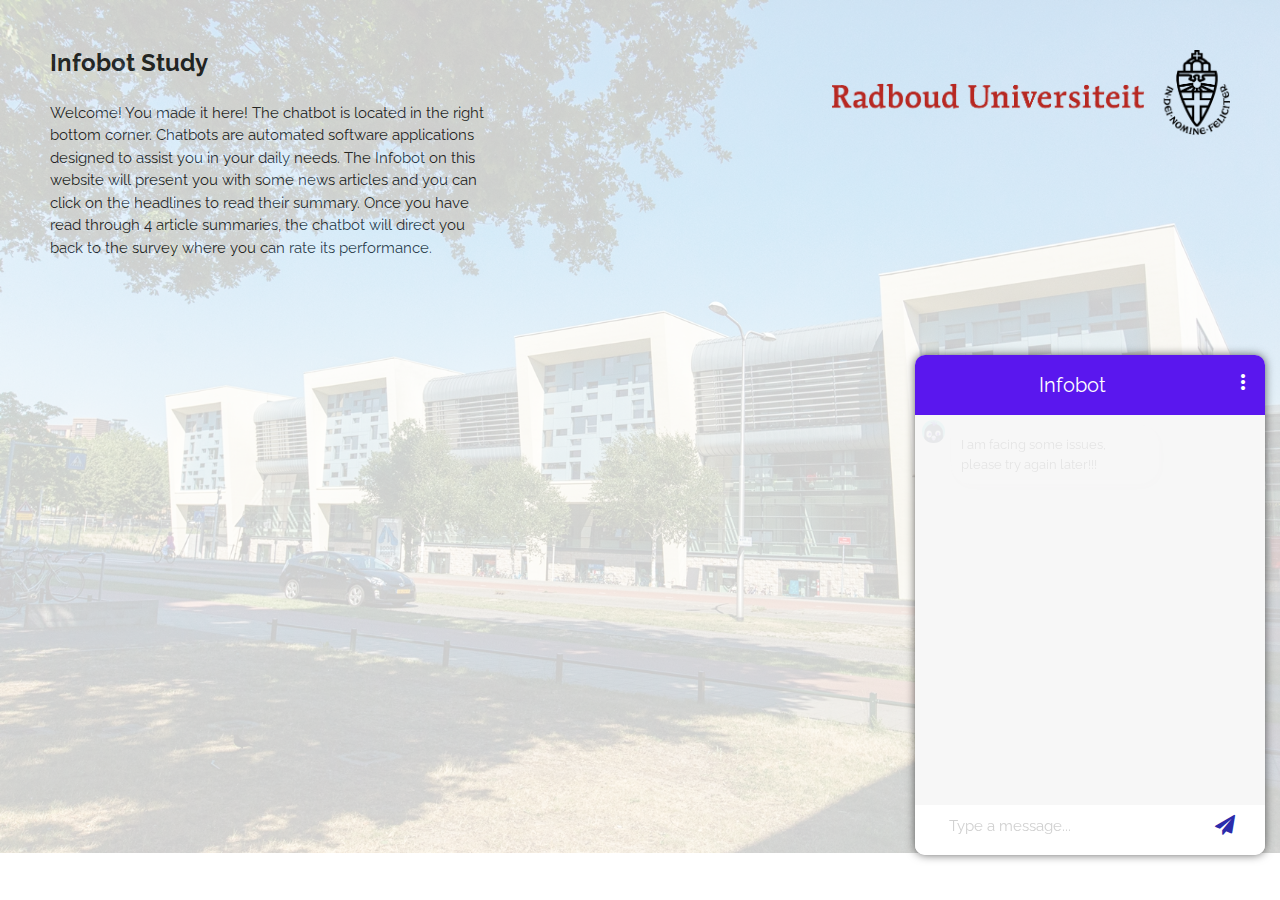
==== frontend/index.html @ 563d5865 "bot frontend" ====
<html>

<head>
    <title>Infobot</title>

    <!--Let browser know website is optimized for mobile-->
    <meta name="viewport" content="width=device-width, initial-scale=1.0" />

    <!--Import Google Icon Font-->
    <link href="https://fonts.googleapis.com/icon?family=Material+Icons" rel="stylesheet">
    <link href="https://fonts.googleapis.com/css?family=Raleway:500&display=swap" rel="stylesheet">

    <!--Import Font Awesome Icon Font-->
    <link rel="stylesheet" href="https://cdnjs.cloudflare.com/ajax/libs/font-awesome/4.7.0/css/font-awesome.min.css" integrity="sha256-eZrrJcwDc/3uDhsdt61sL2oOBY362qM3lon1gyExkL0=" crossorigin="anonymous" />

    <!--Import materialize.css-->
    <link rel="stylesheet" type="text/css" href="static/css/materialize.min.css">

    <!--Main css-->
    <link rel="stylesheet" type="text/css" href="static/css/style.css">
    <meta name="viewport" content="width=device-width, initial-scale=1">

</head>

<body>
    <div class="container">

        <img id="bgimage" src="static/img/bg2.jpeg">
        <img id="logo" src="static/img/logo.png">

        <div id="instructions">
            <h1>Infobot Study</h1>
            <p>Welcome! You made it here! The chatbot is located in the right bottom corner. Chatbots are automated software applications designed to assist you in your daily needs. The Infobot on this website will present you with some news articles and you can click on the headlines to read their summary. Once you have read through 4 article summaries, the chatbot will direct you back to the survey where you can rate its performance.</p>
            <!-- <p>This study is conducted by Shreya Dubey, Paul E. Ketelaar, and Hein van Schie, researchers at the Behavioural Science Institute at Radboud University, Nijmegen, The Netherlands. -->
            </p>
            <!-- <p>In case of questions, remarks or concerns you may contact the responsible researcher, Shreya Dubey (Shreya.Dubey@student.ru.nl) or the principal investigator (p.ketelaar@maw.ru.nl).   -->
            </p>
        </div>

        <!-- Modal for rendering the charts, declare this if you want to render charts, 
         else you remove the modal -->
        <div id="modal1" class="modal">
            <canvas id="modal-chart"></canvas>
        </div>

        <!--chatbot widget -->
        <div class="widget">
            <div class="chat_header">

                <!--Add the name of the bot here -->
                <span class="chat_header_title">Infobot</span>
                <span class="dropdown-trigger" href='#' data-target='dropdown1'>
                  <i class="material-icons">
                  more_vert
                  </i>
               </span>

                <!-- Dropdown menu-->
                <ul id='dropdown1' class='dropdown-content'>
                    <li><a href="#" id="clear">Clear</a></li>
                    <li><a href="#" id="restart">Restart</a></li>
                    <!-- <li><a href="#" id="close">Close</a></li> -->
                </ul>
            </div>

            <!--Chatbot contents goes here -->
            <div class="chats" id="chats">
                <div class="clearfix"></div>

            </div>

            <!--keypad for user to type the message -->
            <div class="keypad">
                <textarea id="userInput" placeholder="Type a message..." class="usrInput"></textarea>
                <div id="sendButton"><i class="fa fa-paper-plane" aria-hidden="true"></i></div>
            </div>
        </div>

        <!--bot profile-->
        <div class="profile_div" id="profile_div">
            <img class="imgProfile" src="static/img/botAvatar.png" />
        </div>

        <!-- Bot pop-up intro -->
        <!-- <div class="tap-target" data-target="profile_div">
            <div class="tap-target-content">
                <h5 class="white-text">Hey there 👋</h5>
                <p class="white-text">I can help you get started with Rasa and answer your technical questions.</p>
            </div>
        </div> -->

    </div>

    <!--JavaScript at end of body for optimized loading-->
    <script src="https://ajax.googleapis.com/ajax/libs/jquery/3.3.1/jquery.min.js"></script>
    <script type="text/javascript" src="static/js/materialize.min.js"></script>

    <!--Main Script -->
    <script type="text/javascript" src="static/js/script.js"></script>

    <!--Chart.js Script -->
    <script type="text/javascript" src="static/js/chart.min.js"></script>

</body>

</html>
---- frontend/static/css/style.css ----
body {
    font-family: 'Raleway', sans-serif;
    /*background: url('../img/bg2.jpeg') no-repeat center center fixed;*/
    background-size: cover;
}


/* ============= css related to chats =============== */

.container {
    margin: 50px;
}

h1 {
    font-size: 24px;
    font-weight: bold;
}

@media only screen and (max-width: 320px) {
    #logo { 
        display: none; 
    }
}

#instructions {
    max-width: 50%;
}

.widget {
    display: none;
    width: 350px;
    right: 15px;
    height: 500px;
    bottom: 5%;
    position: fixed;
    background: #f7f7f7;
    border-radius: 10px 10px 10px 10px;
    box-shadow: 0 0px 1px 0 rgba(0, 0, 0, 0.16), 0 0px 10px 0 #00000096;
}

.chat_header {
    height: 60px;
    background: rgb(90, 23, 238);
    border-radius: 10px 10px 0px 0px;
    padding: 5px;
    font-size: 20px;
}

.chat_header_title {
    color: white;
    float: left;
    margin-top: 3%;
    margin-left: 35%;
}

.chats {
    /* display: none; */
    height: 385px;
    padding: 2px;
    border-radius: 1px;
    overflow-y: scroll;
    margin-top: 1px;
    transition: 0.2s;
}

div.chats::-webkit-scrollbar {
    overflow-y: hidden;
    width: 0px;
    /* remove scrollbar space /
    background: transparent;
    / optional: just make scrollbar invisible */
}

.clearfix {
    margin-top: 2px;
    margin-bottom: 2px;
}

.botAvatar {
    border-radius: 50%;
    width: 1.5em;
    height: 1.5em;
    float: left;
    margin-left: 5px;
    /* border: 2px solid  #2c53af ; */
}

.botMsg {
    float: left;
    margin-top: 5px;
    background: white;
    color: black;
    box-shadow: 2px 3px 9px 0px #9a82842e;
    margin-left: 0.5em;
    padding: 10px;
    border-radius: 1.5em;
    max-width: 60%;
    min-width: 25%;
    font-size: 13px;
    word-wrap: break-word;
    border-radius: 0 20px 20px 20px;
}

textarea {
    box-shadow: none;
    resize: none;
    outline: none;
    overflow: hidden;
    font-family: Raleway;
}

textarea::-webkit-input-placeholder {
    font-family: Raleway;
}

textarea-webkit-scrollbar {
    width: 0 !important
}

.userMsg {
    animation: animateElement linear 0.2s;
    animation-iteration-count: 1;
    margin-top: 5px;
    word-wrap: break-word;
    padding: 10px;
    float: right;
    margin-right: 0.5em;
    background: #5a17ee;
    color: white;
    margin-bottom: 0.15em;
    font-size: 13px;
    max-width: 65%;
    min-width: 15%;
    border-radius: 20px 0px 20px 20px;
    box-shadow: 0px 2px 5px 0px #9a828454;
}

.userAvatar {
    animation: animateElement linear 0.3s;
    animation-iteration-count: 1;
    border-radius: 50%;
    width: 1.5em;
    height: 1.5em;
    float: right;
    margin-right: 5px;
    /* border: 2px solid  #2c53af ; */
}

.usrInput {
    padding: 0.5em;
    width: 80%;
    margin-left: 4%;
    border: 0;
    padding-left: 15px;
    height: 40px;
}

.keypad {
    /* display: none;  */
    background: white;
    height: 50px;
    position: absolute;
    bottom: 0px;
    width: 100%;
    padding: 5px;
    border-radius: 0px 0px 10px 10px;
}

#sendButton {
    height: 20px;
    width: 20px;
    border-radius: 50%;
    display: inline-block;
    float: right;
    margin-right: 30px;
    text-align: center;
    padding: 5px;
    font-size: 20px;
    cursor: pointer;
    color: #2b2bab;
}

.imgProfile {
    box-shadow: 0 0px 1px 0 rgba(0, 0, 0, 0.16), 0 0px 10px 0 #00000096;
    border-radius: 50px;
    width: 60%;
}

.profile_div {
    /* display: none; */
    position: fixed;
    padding: 5px;
    width: 10%;
    bottom: 0;
    right: 0;
    cursor: pointer;
}


/* css for dropdown menu of the bot */

#close,
#restart,
#clear {
    cursor: pointer;
}

.dropdown-trigger {
    cursor: pointer;
    color: white;
    margin-right: 5px;
    float: right;
    margin-top: 3%;
}

.dropdown-content li>a,
.dropdown-content li>span {
    color: #5a17ee;
}

@keyframes animateElement {
    0% {
        opacity: 0;
        transform: translate(0px, 10px);
    }
    100% {
        opacity: 1;
        transform: translate(0px, 0px);
    }
}


/*========== css related to chats elements============= */


/* css for card details of carousel cards */

.content {
    transition: 0.2s;
    display: none;
    width: 350px;
    right: 15px;
    height: 500px;
    bottom: 5%;
    position: fixed;
    background: white;
    border-radius: 10px 10px 10px 10px;
    box-shadow: 0px 2px 10px 1px #b5b5b5;
}

.content_header {
    object-fit: cover;
    width: 100%;
    height: 40%;
    border-radius: 10px 10px 0px 0px;
}

.content_data {
    overflow-y: scroll;
    height: 70%;
    position: absolute;
    left: 0px;
    width: 100%;
    top: 30%;
    z-index: 1000;
    border-radius: 10px;
    background: white;
    padding: 5px;
    box-shadow: 0px -1px 20px 3px #9c9393ba;
}

.content_title {
    color: black;
    font-weight: 600;
    word-wrap: break-word;
    padding-left: 5px;
    font-size: 1.2em;
    width: 80%;
    border-radius: .28571429rem;
}

.votes {
    font-size: 12px;
    color: lightslategray;
}

.ratings {
    margin-top: 5px;
    background: #9ACD32;
    padding: 5px;
    color: white;
    border-radius: 5px;
}

.user_ratings {
    border-radius: .28571429rem;
    color: #fff;
    font-weight: 600;
    font-size: 15px;
}

.total_ratings {
    font-size: 12px;
    opacity: .5;
    margin-left: 5px;
}

.content_data>.row .col {
    padding: 5px;
}

.metadata_1,
.metadata_2,
.metadata_3,
.metadata_4,
.row {
    margin-bottom: 0px;
}

.metadata_1 {
    color: lightslategrey;
    padding: 5px;
}

.order,
#closeContents {
    color: #2c53af;
}

.metadata_2,
.metadata_3,
.metadata_4,
.metadata_5,
.metadata_6 {
    color: lightslategrey;
    padding: 5px;
}

.average_cost,
.timings,
.location,
.cuisines {
    width: 70%;
    float: right;
    margin-right: 25%;
}

.fa .fa-user-o {
    font-size: 15px;
}

.stars-outer {
    display: inline-block;
    position: relative;
    font-family: FontAwesome;
}

.stars-outer::before {
    content: "\f006 \f006 \f006 \f006 \f006";
}

.stars-inner {
    position: absolute;
    top: 0;
    left: 0;
    white-space: nowrap;
    overflow: hidden;
    width: 0;
}

.stars-inner::before {
    content: "\f005 \f005 \f005 \f005 \f005";
    color: #f8ce0b;
}

div.content::-webkit-scrollbar {
    width: 0 !important
}

div.content_data::-webkit-scrollbar {
    overflow-y: hidden;
    width: 0px;
    /* remove scrollbar space /
    background: transparent;
    / optional: just make scrollbar invisible */
}


/* css for single card */

.singleCard {
    padding-left: 10%;
    padding-right: 10px;
}


/* css for image card */

.imgcard {
    object-fit: cover;
    width: 80%;
    height: 50%;
    border-radius: 10px;
    margin-left: 1%;
}


/* css for suggestions buttons */

.suggestions {
    padding: 5px;
    width: 80%;
    border-radius: 10px;
    background: #ffffff;
    box-shadow: 2px 5px 5px 1px #dbdade;
}

.menuTitle {
    padding: 5px;
    margin-top: 5px;
    margin-bottom: 5px;
}

.menu {
    padding: 5px;
}

.menuChips {
    display: block;
    background: #2c53af;
    color: #fff;
    text-align: center;
    padding: 5px;
    margin-bottom: 5px;
    cursor: pointer;
    border-radius: 15px;
    font-size: 14px;
    word-wrap: break-word;
}


/* cards carousels */

.cards {
    display: none;
    position: relative;
    max-width: 300px;
}

.cards_scroller {
    overflow-x: scroll;
    overflow-y: hidden;
    display: flex;
    height: 210px;
    width: 300px;
    transition: width 0.5s ease;
    margin-left: 5px;
    /* Enable Safari touch scrolling physics which is needed for scroll snap */
    -webkit-overflow-scrolling: touch;
}

.cards_scroller img {
    border-radius: 10px;
}

.cards div.note {
    position: absolute;
    /* vertically align center */
    top: 50%;
    transform: translateY(-50%);
    left: 0;
    right: 0;
    background: rgba(0, 0, 0, 0.6);
    padding: 20px;
    position: absolute;
    font-size: 4em;
    color: white;
}

.cards .arrow {
    position: absolute;
    top: 50%;
    transform: translateY(-50%);
    height: 30px;
    width: 30px;
    border-radius: 2px;
    background-position: 50% 50%;
    background-repeat: no-repeat;
    z-index: 1;
}

.cards .arrow.next {
    display: none;
    font-size: 2em;
    color: #ffffff;
    right: 10px;
}

.cards .arrow.prev {
    display: none;
    font-size: 2em;
    color: #ffffff;
    left: 10px;
}

.cards_scroller::-webkit-scrollbar {
    width: 0 !important
}

.cards_scroller>div.carousel_cards {
    margin: 5px;
    scroll-snap-align: center;
    position: relative;
    scroll-behavior: smooth;
}

.cards_scroller div.carousel_cards {
    min-width: 50%;
    min-height: 70%;
    background: #b5b5b5;
    border-radius: 10px;
}

@-webkit-keyframes fadeInLeft {
    from {
        opacity: 0;
        -webkit-transform: translatex(-10px);
        -moz-transform: translatex(-10px);
        -o-transform: translatex(-10px);
        transform: translatex(-10px);
    }
    to {
        opacity: 1;
        -webkit-transform: translatex(0);
        -moz-transform: translatex(0);
        -o-transform: translatex(0);
        transform: translatex(0);
    }
}

.in-left {
    -webkit-animation-name: fadeInLeft;
    -moz-animation-name: fadeInLeft;
    -o-animation-name: fadeInLeft;
    animation-name: fadeInLeft;
    -webkit-animation-fill-mode: both;
    -moz-animation-fill-mode: both;
    -o-animation-fill-mode: both;
    animation-fill-mode: both;
    -webkit-animation-duration: 0.8s;
    -moz-animation-duration: 0.8s;
    -o-animation-duration: 0.8s;
    animation-duration: 0.8s;
    -webkit-animation-delay: 0.8s;
    -moz-animation-delay: 0.8s;
    -o-animation-duration: 0.8s;
    animation-delay: 0.8s;
}


/* css for cards within the cards carousels */

.cardBackgroundImage {
    width: 100%;
    border-radius: 5px;
    height: 100%;
    position: absolute;
    object-fit: cover;
}

.cardFooter {
    background: rgba(56, 53, 60, 0.86);
    border-radius: 0px 0px 5px 5px;
    position: absolute;
    z-index: 3;
    color: white;
    bottom: 0;
    width: 100%;
    /*height: 30%;*/
    word-wrap: break-word;
    padding: 1px;
}

.cardTitle {
    /*overflow: hidden;*/
    /*white-space: nowrap;*/
    /*text-overflow: ellipsis;*/
    /*width: 90%;*/
    /*height: 40%;*/
    display: inline-block;
    margin-bottom: 1px;
    font-size: 12px;
    /* font-weight: 600; */
    padding: 5px;
    /* color: #2c53af; */
    color: #ffffff;
    cursor: pointer;
}

.cardDescription {
    padding: 5px;
    font-size: 13px;
    color: white;
    line-height: 15px;
}


/*css for dropDown messages*/

.dropDownMsg {
    float: left;
    margin-top: 5px;
    background: white;
    color: black;
    box-shadow: 2px 3px 9px 0px #9a82842e;
    margin-left: 0.5em;
    padding: 10px;
    border-radius: 1.5em;
    max-width: 60%;
    min-width: 25%;
    font-size: 13px;
    word-wrap: break-word;
}

.dropDownMsg>select {
    border: 0px solid #f2f2f2;
}


/* css for quick replies */

.quickReplies {
    padding: 5px;
    position: relative;
    width: 100%;
    overflow-x: scroll;
    overflow-y: hidden;
    white-space: nowrap;
    transition: all 0.2s;
    transform: scale(0.98);
    will-change: transform;
    user-select: none;
    cursor: pointer;
    scroll-behavior: smooth;
}

.quickReplies::-webkit-scrollbar {
    width: 0 !important
}

.quickReplies.active {
    cursor: grabbing;
    cursor: -webkit-grabbing;
    transform: scale(1);
}

.chip {
    background-color: white;
    border: 1px solid #2c53af;
    color: #2c53af;
    font-weight: bolder;
    text-align: center;
}

.chip:hover {
    background-color: #2c53af;
    color: white;
}


/* css for charts */

#expand:hover {
    font-size: 18px;
}

#expand {
    position: absolute;
    right: 10px;
    top: 10px;
}

.modal {
    height: 60%;
    border-radius: 10px;
}

.chart-container {
    position: relative;
    margin: auto;
    height: 25vh;
    width: 20vw;
    border-radius: 10px 10px 10px 10px;
    margin-left: 5%;
    background: white;
    box-shadow: 2px 3px 9px 0px #9a82847a;
    margin-top: 5px;
}

#bgimage {
    position: absolute;
    left: 0;
    top: 0;
    width: 100%;
    height: auto;
    opacity: 0.2;
}

#logo {
    position: absolute;
    right: 0;
    top: 0;
    padding: 50px 50px 0px 0px;
    height: 15%;
}


/* css for collapsible */

.collapsible {
    margin-top: 5px;
    margin-left: 5%;
    max-width: 60%;
    min-width: 25%;
    font-size: 13px;
    word-wrap: break-word;
    border-radius: 20px;
    background: white;
}

.collapsible-body {
    padding: 15px;
}

.collapsible-header {
    font-weight: bold;
    color: #2c53af;
}

ul.collapsible>li:first-child .collapsible-header {
    border-radius: 20px 20px 0px 0px;
}

ul.collapsible>li:last-child .collapsible-header {
    color: #2c53af;
    border-radius: 0px 0px 20px 20px;
}

ul.collapsible>li:last-child .collapsible-body {
    border-bottom: none;
}

.collapsible-header {
    padding: 10px;
}


/* css for botTyping */

.botTyping {
    float: left;
    margin-top: 5px;
    background: white;
    color: #2c53af;
    box-shadow: 2px 3px 9px 0px #9a82847a;
    margin-left: 0.5em;
    padding: 15px;
    border-radius: 0 20px 20px 20px;
    max-width: 60%;
    min-width: 20%;
    word-wrap: break-word;
    border-radius: 0 20px 20px 20px;
}

.botTyping>div {
    width: 10px;
    height: 10px;
    background-color: #2c53af;
    border-radius: 100%;
    display: inline-block;
    -webkit-animation: sk-bouncedelay 1.4s infinite ease-in-out both;
    animation: sk-bouncedelay 1.4s infinite ease-in-out both;
    margin-right: 5px;
}

.botTyping .bounce1 {
    -webkit-animation-delay: -0.32s;
    animation-delay: -0.32s;
}

.botTyping .bounce2 {
    -webkit-animation-delay: -0.16s;
    animation-delay: -0.16s;
}

@-webkit-keyframes sk-bouncedelay {
    0%,
    80%,
    100% {
        -webkit-transform: scale(0)
    }
    40% {
        -webkit-transform: scale(1.0)
    }
}

@keyframes sk-bouncedelay {
    0%,
    80%,
    100% {
        -webkit-transform: scale(0);
        transform: scale(0);
    }
    40% {
        -webkit-transform: scale(1.0);
        transform: scale(1.0);
    }
}

input:focus {
    outline: none;
}

video:focus {
    outline: none;
}

.video-container iframe,
.video-container object,
.video-container embed {
    position: absolute;
    top: 0;
    left: 0;
    width: 90%;
    height: 100%;
    margin-left: 5%;
    border-radius: 10px;
    border-style: none;
}


/* Bot pop-up intro */

.tap-target {
    color: #fff;
    background: #5a17ee;
}

.pdf_attachment {
    border: 0.5px solid #00000014;
    width: 60%;
    height: 14%;
    border-radius: 10px;
    margin-left: 10%;
    box-shadow: 2px 3px 9px 0px #9a82842e;
}

.pdf_icon {
    border-radius: 10px 0px 0px 10px;
    height: 100%;
    font-size: 25px;
    padding: 7% !important;
    background-color: #5a17ee;
    color: white;
}

.pdf_link {
    padding: 5% !important;
    white-space: nowrap;
    overflow: hidden;
    text-overflow: ellipsis;
}

.pdf_link a {
    color: #5a17ee;
}
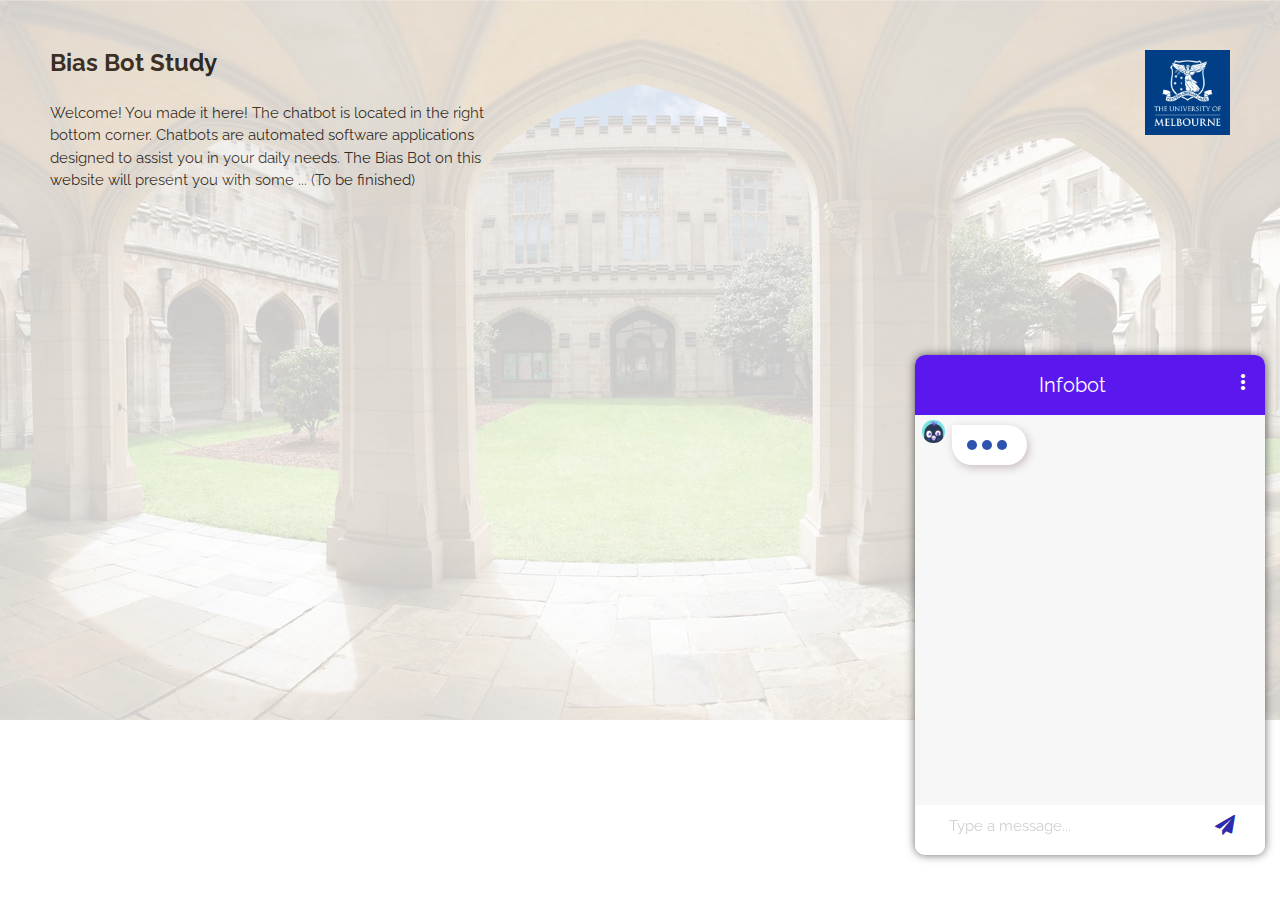
==== commit 3e6fb6fd: "connect frontend with local backend, remote backend does not work for now (DNS and webhook not worki" ====
--- a/frontend/index.html
+++ b/frontend/index.html
@@ -1,10 +1,10 @@
 <html>
 
 <head>
-    <title>Infobot</title>
+    <title>Bias Bot</title>
 
     <!--Let browser know website is optimized for mobile-->
-    <meta name="viewport" content="width=device-width, initial-scale=1.0" />
+    <!--<meta name="viewport" content="width=device-width, initial-scale=1.0" /> -->
 
     <!--Import Google Icon Font-->
     <link href="https://fonts.googleapis.com/icon?family=Material+Icons" rel="stylesheet">
@@ -25,23 +25,23 @@
 <body>
     <div class="container">
 
-        <img id="bgimage" src="static/img/bg2.jpeg">
+        <img id="bgimage" src="static/img/bg2.jpg">
         <img id="logo" src="static/img/logo.png">
 
         <div id="instructions">
-            <h1>Infobot Study</h1>
-            <p>Welcome! You made it here! The chatbot is located in the right bottom corner. Chatbots are automated software applications designed to assist you in your daily needs. The Infobot on this website will present you with some news articles and you can click on the headlines to read their summary. Once you have read through 4 article summaries, the chatbot will direct you back to the survey where you can rate its performance.</p>
-            <!-- <p>This study is conducted by Shreya Dubey, Paul E. Ketelaar, and Hein van Schie, researchers at the Behavioural Science Institute at Radboud University, Nijmegen, The Netherlands. -->
+            <h1>Bias Bot Study</h1>
+            <p>Welcome! You made it here! The chatbot is located in the right bottom corner. Chatbots are automated software applications designed to assist you in your daily needs. The Bias Bot on this website will present you with some ... (To be finished) </p>
+            <!-- <p>This study is conducted by Tilman Dingler, Benjamin Tag, and Xiuge Chen, researchers at the School of Computing and Information Systems at University of Melbourne, Melbourne, Australia. -->
             </p>
-            <!-- <p>In case of questions, remarks or concerns you may contact the responsible researcher, Shreya Dubey (Shreya.Dubey@student.ru.nl) or the principal investigator (p.ketelaar@maw.ru.nl).   -->
+            <!-- <p>In case of questions, remarks or concerns you may contact the responsible researcher, Xiuge Chen (xiugec@student.unimelb.edu.au) or the principal investigator (tilman.dingler@unimelb.edu.au).   -->
             </p>
         </div>
 
         <!-- Modal for rendering the charts, declare this if you want to render charts, 
          else you remove the modal -->
-        <div id="modal1" class="modal">
+        <!-- <div id="modal1" class="modal">
             <canvas id="modal-chart"></canvas>
-        </div>
+        </div> -->
 
         <!--chatbot widget -->
         <div class="widget">
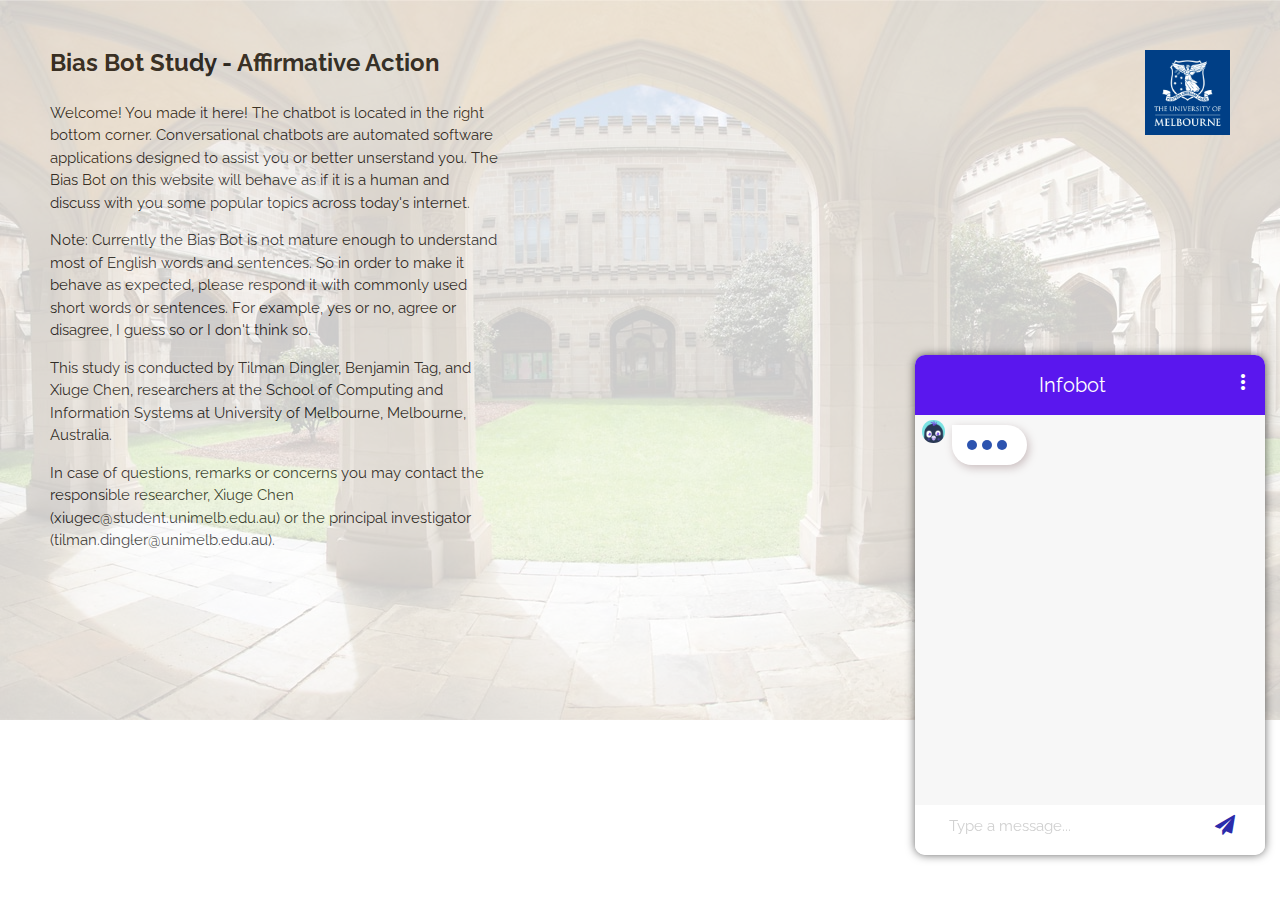
==== commit 68f26268: "update website introduction" ====
--- a/frontend/index.html
+++ b/frontend/index.html
@@ -29,11 +29,18 @@
         <img id="logo" src="static/img/logo.png">
 
         <div id="instructions">
-            <h1>Bias Bot Study</h1>
-            <p>Welcome! You made it here! The chatbot is located in the right bottom corner. Chatbots are automated software applications designed to assist you in your daily needs. The Bias Bot on this website will present you with some ... (To be finished) </p>
-            <!-- <p>This study is conducted by Tilman Dingler, Benjamin Tag, and Xiuge Chen, researchers at the School of Computing and Information Systems at University of Melbourne, Melbourne, Australia. -->
+            <h1>Bias Bot Study - Affirmative Action</h1> <!-- <h1>Bias Bot Study - Free Speech</h1> -->
+            <p>
+                Welcome! You made it here! The chatbot is located in the right bottom corner. Conversational chatbots are automated software applications designed to assist you or better unserstand you. The Bias Bot on this website will behave as if it is a human and discuss with you some popular topics across today's internet.
             </p>
-            <!-- <p>In case of questions, remarks or concerns you may contact the responsible researcher, Xiuge Chen (xiugec@student.unimelb.edu.au) or the principal investigator (tilman.dingler@unimelb.edu.au).   -->
+            <p>
+                Note: Currently the Bias Bot is not mature enough to understand most of English words and sentences. So in order to make it behave as expected, please respond it with commonly used short words or sentences. For example, yes or no, agree or disagree, I guess so or I don't think so.
+            </p>
+            <p>
+                This study is conducted by Tilman Dingler, Benjamin Tag, and Xiuge Chen, researchers at the School of Computing and Information Systems at University of Melbourne, Melbourne, Australia.
+            </p>
+            <p>
+                In case of questions, remarks or concerns you may contact the responsible researcher, Xiuge Chen (xiugec@student.unimelb.edu.au) or the principal investigator (tilman.dingler@unimelb.edu.au).
             </p>
         </div>
 
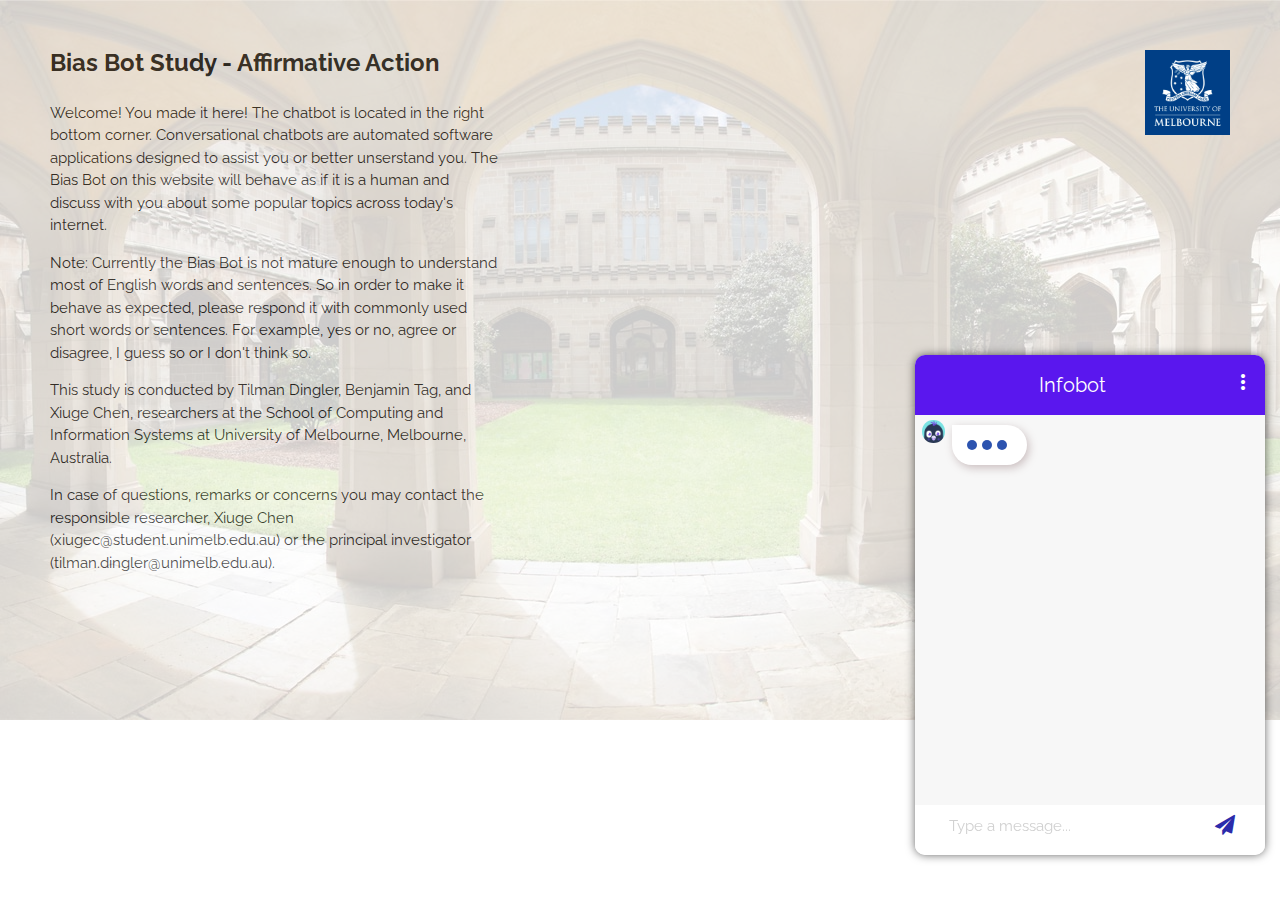
==== commit 214126fd: "amend website introduction" ====
--- a/frontend/index.html
+++ b/frontend/index.html
@@ -31,7 +31,7 @@
         <div id="instructions">
             <h1>Bias Bot Study - Affirmative Action</h1> <!-- <h1>Bias Bot Study - Free Speech</h1> -->
             <p>
-                Welcome! You made it here! The chatbot is located in the right bottom corner. Conversational chatbots are automated software applications designed to assist you or better unserstand you. The Bias Bot on this website will behave as if it is a human and discuss with you some popular topics across today's internet.
+                Welcome! You made it here! The chatbot is located in the right bottom corner. Conversational chatbots are automated software applications designed to assist you or better unserstand you. The Bias Bot on this website will behave as if it is a human and discuss with you about some popular topics across today's internet.
             </p>
             <p>
                 Note: Currently the Bias Bot is not mature enough to understand most of English words and sentences. So in order to make it behave as expected, please respond it with commonly used short words or sentences. For example, yes or no, agree or disagree, I guess so or I don't think so.
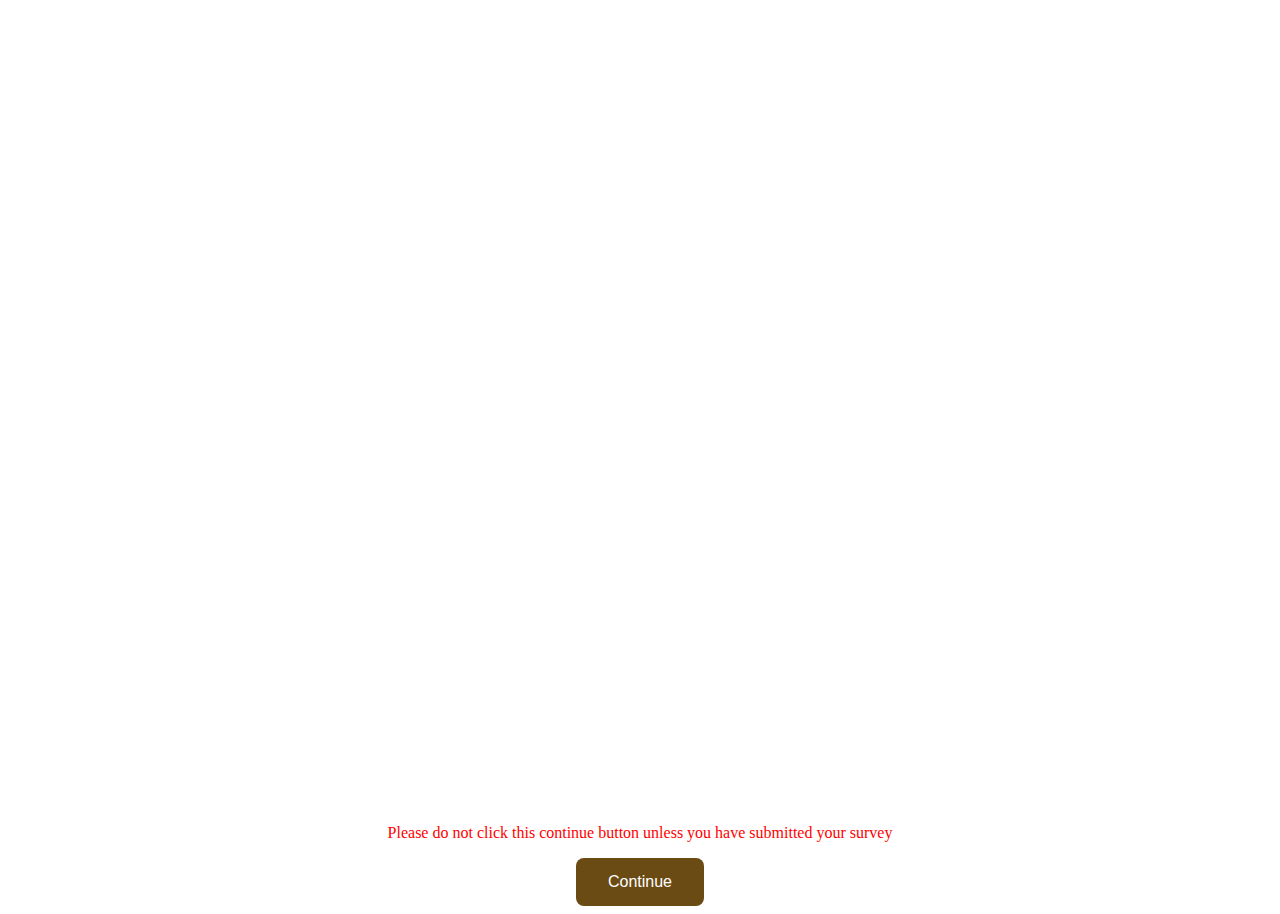
==== commit bd558db8: "add pre/post-study survey pages and transitions among different pages" ====
--- a/frontend/index.html
+++ b/frontend/index.html
@@ -1,113 +1,26 @@
-<html>
-
-<head>
-    <title>Bias Bot</title>
-
-    <!--Let browser know website is optimized for mobile-->
-    <!--<meta name="viewport" content="width=device-width, initial-scale=1.0" /> -->
-
-    <!--Import Google Icon Font-->
-    <link href="https://fonts.googleapis.com/icon?family=Material+Icons" rel="stylesheet">
-    <link href="https://fonts.googleapis.com/css?family=Raleway:500&display=swap" rel="stylesheet">
-
-    <!--Import Font Awesome Icon Font-->
-    <link rel="stylesheet" href="https://cdnjs.cloudflare.com/ajax/libs/font-awesome/4.7.0/css/font-awesome.min.css" integrity="sha256-eZrrJcwDc/3uDhsdt61sL2oOBY362qM3lon1gyExkL0=" crossorigin="anonymous" />
-
-    <!--Import materialize.css-->
-    <link rel="stylesheet" type="text/css" href="static/css/materialize.min.css">
-
-    <!--Main css-->
-    <link rel="stylesheet" type="text/css" href="static/css/style.css">
-    <meta name="viewport" content="width=device-width, initial-scale=1">
-
-</head>
-
-<body>
-    <div class="container">
-
-        <img id="bgimage" src="static/img/bg2.jpg">
-        <img id="logo" src="static/img/logo.png">
-
-        <div id="instructions">
-            <h1>Bias Bot Study - Affirmative Action</h1> <!-- <h1>Bias Bot Study - Free Speech</h1> -->
-            <p>
-                Welcome! You made it here! The chatbot is located in the right bottom corner. Conversational chatbots are automated software applications designed to assist you or better unserstand you. The Bias Bot on this website will behave as if it is a human and discuss with you about some popular topics across today's internet.
-            </p>
-            <p>
-                Note: Currently the Bias Bot is not mature enough to understand most of English words and sentences. So in order to make it behave as expected, please respond it with commonly used short words or sentences. For example, yes or no, agree or disagree, I guess so or I don't think so.
-            </p>
-            <p>
-                This study is conducted by Tilman Dingler, Benjamin Tag, and Xiuge Chen, researchers at the School of Computing and Information Systems at University of Melbourne, Melbourne, Australia.
-            </p>
-            <p>
-                In case of questions, remarks or concerns you may contact the responsible researcher, Xiuge Chen (xiugec@student.unimelb.edu.au) or the principal investigator (tilman.dingler@unimelb.edu.au).
-            </p>
-        </div>
-
-        <!-- Modal for rendering the charts, declare this if you want to render charts, 
-         else you remove the modal -->
-        <!-- <div id="modal1" class="modal">
-            <canvas id="modal-chart"></canvas>
-        </div> -->
-
-        <!--chatbot widget -->
-        <div class="widget">
-            <div class="chat_header">
-
-                <!--Add the name of the bot here -->
-                <span class="chat_header_title">Infobot</span>
-                <span class="dropdown-trigger" href='#' data-target='dropdown1'>
-                  <i class="material-icons">
-                  more_vert
-                  </i>
-               </span>
-
-                <!-- Dropdown menu-->
-                <ul id='dropdown1' class='dropdown-content'>
-                    <li><a href="#" id="clear">Clear</a></li>
-                    <li><a href="#" id="restart">Restart</a></li>
-                    <!-- <li><a href="#" id="close">Close</a></li> -->
-                </ul>
-            </div>
-
-            <!--Chatbot contents goes here -->
-            <div class="chats" id="chats">
-                <div class="clearfix"></div>
-
-            </div>
-
-            <!--keypad for user to type the message -->
-            <div class="keypad">
-                <textarea id="userInput" placeholder="Type a message..." class="usrInput"></textarea>
-                <div id="sendButton"><i class="fa fa-paper-plane" aria-hidden="true"></i></div>
-            </div>
-        </div>
-
-        <!--bot profile-->
-        <div class="profile_div" id="profile_div">
-            <img class="imgProfile" src="static/img/botAvatar.png" />
-        </div>
-
-        <!-- Bot pop-up intro -->
-        <!-- <div class="tap-target" data-target="profile_div">
-            <div class="tap-target-content">
-                <h5 class="white-text">Hey there 👋</h5>
-                <p class="white-text">I can help you get started with Rasa and answer your technical questions.</p>
-            </div>
-        </div> -->
-
-    </div>
-
-    <!--JavaScript at end of body for optimized loading-->
-    <script src="https://ajax.googleapis.com/ajax/libs/jquery/3.3.1/jquery.min.js"></script>
-    <script type="text/javascript" src="static/js/materialize.min.js"></script>
-
-    <!--Main Script -->
-    <script type="text/javascript" src="static/js/script.js"></script>
-
-    <!--Chart.js Script -->
-    <script type="text/javascript" src="static/js/chart.min.js"></script>
-
-</body>
-
+<html>
+
+<head>
+  <title>Bias Bot</title>
+
+  <link rel="stylesheet" type="text/css" href="static/css/survey_style.css">
+</head>
+
+<body>
+  <div>
+    <iframe src="https://docs.google.com/forms/d/e/1FAIpQLSevG8zCztFwsVi8TH6TZZEvtO5r2VLmSBLeFwLeJ4J1b9TwJw/viewform?embedded=true" width="640" height="800" frameborder="0" marginheight="0" marginwidth="0">Loading…</iframe>
+  </div>
+
+  <div>
+    <p style="color:red;">
+      Please do not click this continue button unless you have submitted your survey
+    </p>
+
+    <button onclick="document.location.href='./pre-study.html';">
+      Continue
+    </button>
+  </div>
+    
+</body>
+
 </html>--- a/frontend/static/css/survey_style.css
+++ b/frontend/static/css/survey_style.css
@@ -0,0 +1,17 @@
+
+button {
+    background-color: #6A4B13;
+    border: none;
+    color: white;
+    padding: 15px 32px;
+    text-align: center;
+    text-decoration: none;
+    display: inline-block;
+    border-radius: 8px;
+    font-size: 16px;
+}
+
+div {
+    text-align:center;
+    width:100%;
+}
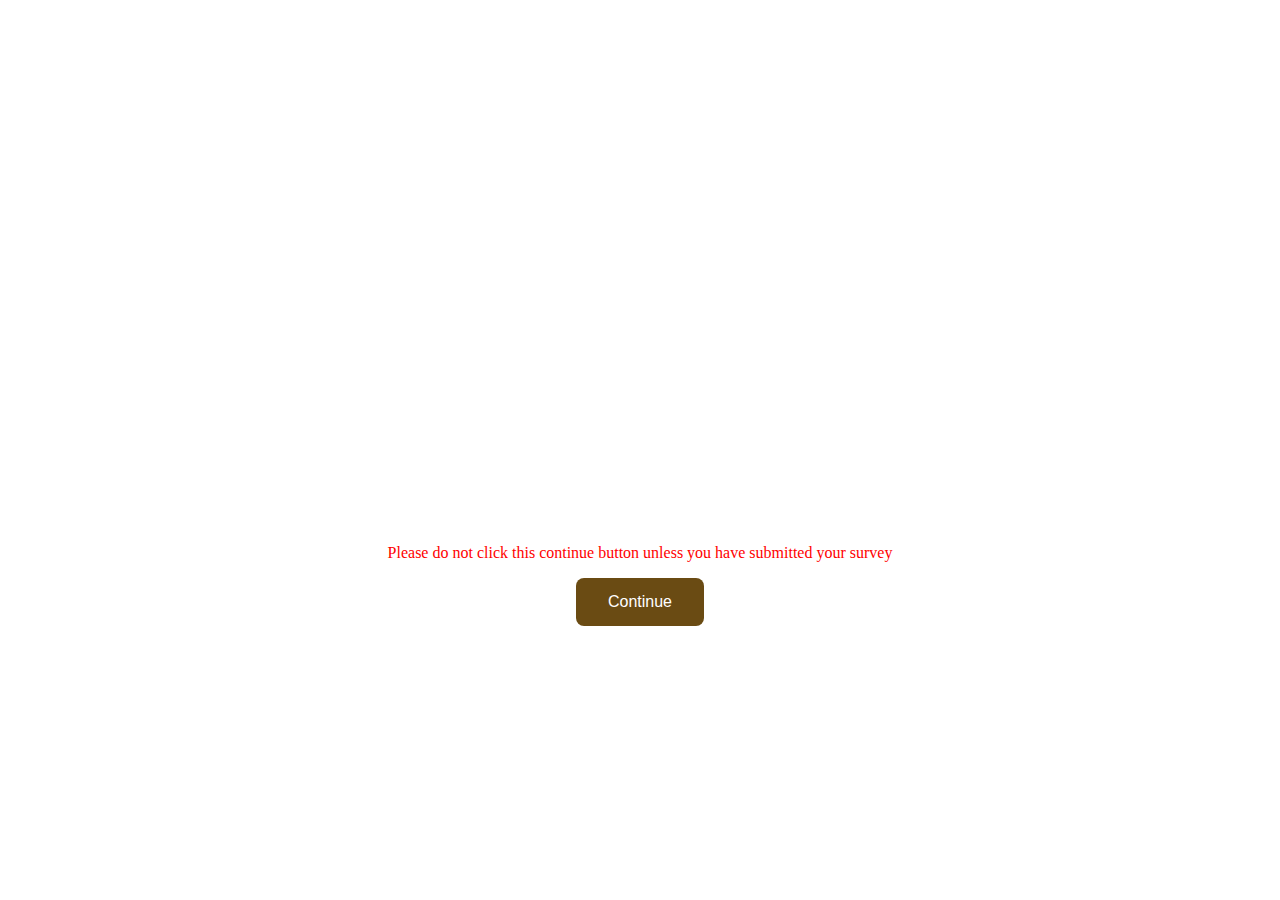
==== commit 4ca2a555: "update intro page height" ====
--- a/frontend/index.html
+++ b/frontend/index.html
@@ -8,7 +8,7 @@
 
 <body>
   <div>
-    <iframe src="https://docs.google.com/forms/d/e/1FAIpQLSevG8zCztFwsVi8TH6TZZEvtO5r2VLmSBLeFwLeJ4J1b9TwJw/viewform?embedded=true" width="640" height="800" frameborder="0" marginheight="0" marginwidth="0">Loading…</iframe>
+    <iframe src="https://docs.google.com/forms/d/e/1FAIpQLSevG8zCztFwsVi8TH6TZZEvtO5r2VLmSBLeFwLeJ4J1b9TwJw/viewform?embedded=true" width="640" height="520" frameborder="0" marginheight="0" marginwidth="0">Loading…</iframe>
   </div>
 
   <div>
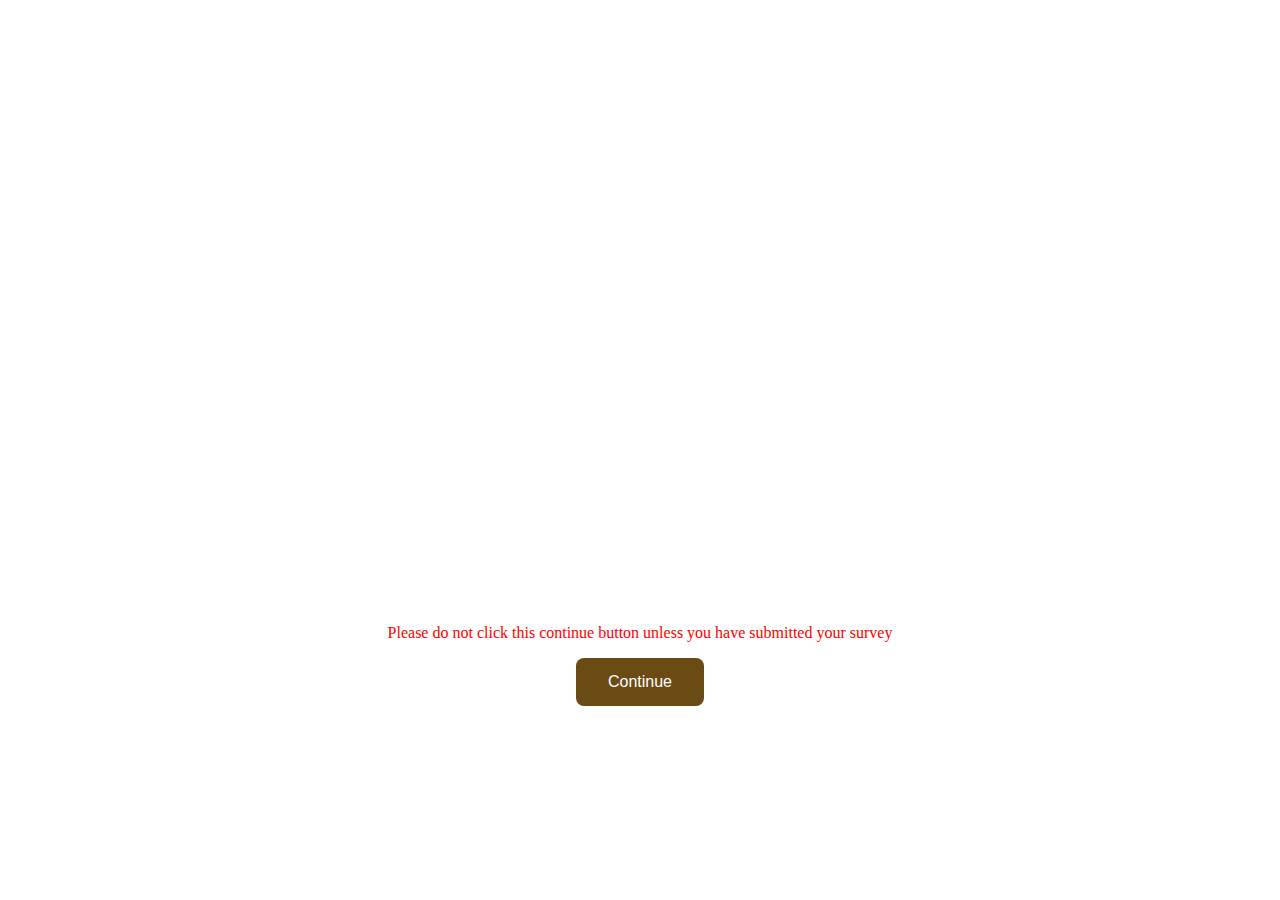
==== commit 1132435b: "update the front end for user study, now pages are sequencing together and six chatbots will be rand" ====
--- a/frontend/index.html
+++ b/frontend/index.html
@@ -8,7 +8,7 @@
 
 <body>
   <div>
-    <iframe src="https://docs.google.com/forms/d/e/1FAIpQLSevG8zCztFwsVi8TH6TZZEvtO5r2VLmSBLeFwLeJ4J1b9TwJw/viewform?embedded=true" width="640" height="520" frameborder="0" marginheight="0" marginwidth="0">Loading…</iframe>
+    <iframe src="https://docs.google.com/forms/d/e/1FAIpQLSevG8zCztFwsVi8TH6TZZEvtO5r2VLmSBLeFwLeJ4J1b9TwJw/viewform?embedded=true" width="750" height="600" frameborder="0" marginheight="0" marginwidth="0">Loading…</iframe>
   </div>
 
   <div>
